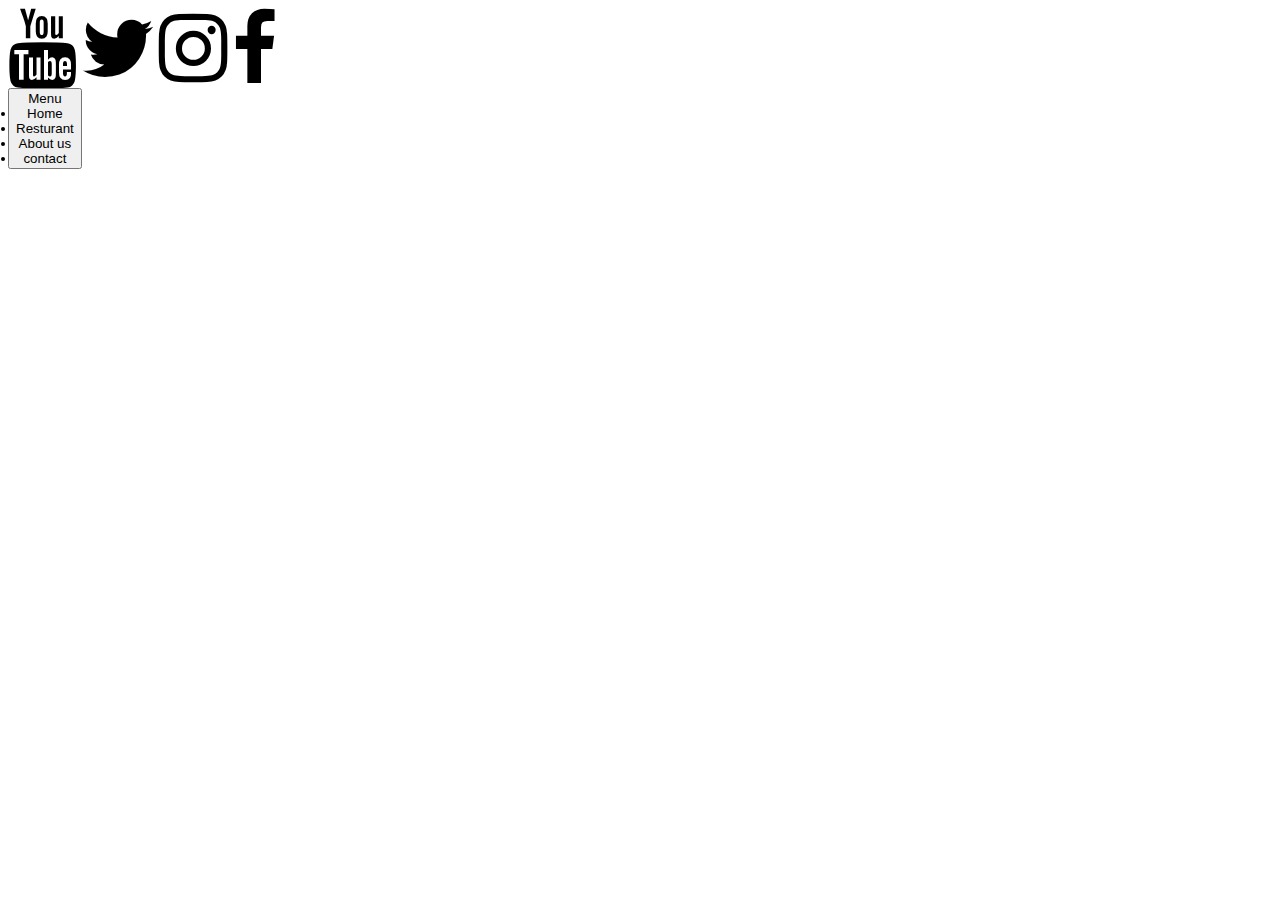
==== index.html @ 33984f8a "initial commit" ====
<!DOCTYPE html>
<html lang="en">
<head>
    <meta charset="UTF-8">
    <meta name="viewport" content="width=<><>>, initial-scale=1.0">
    <meta http-equiv="X-UA-Compatible" content="ie=edge">
    <title>Document</title>
    <link rel="stylesheet" href="css/font-awesome.min.css">
    <link rel="stylesheet" href="css/swihili.css">
</head>

<body>

    
    <div class="image">
        <i class="fa fa-youtube swahili-font"></i>
        <i class="fa fa-twitter swahili-font"></i>
        <span class="fa fa-instagram swahili-font"></span>
        <span class="fa fa-facebook swahili-font"></span>
    </div>



    <div class="button">
    <button type="button" class ="btn btn-dropdown-toggle">Menu</li>
    
        <li>Home</li>
        <li> Resturant </li>
        <li> About us  </li>
        <li> contact </li>
    </ul>
    
    
</body>
</html>
---- css/swihili.css ----
.swahili-font {
    font-size: 80px;
}
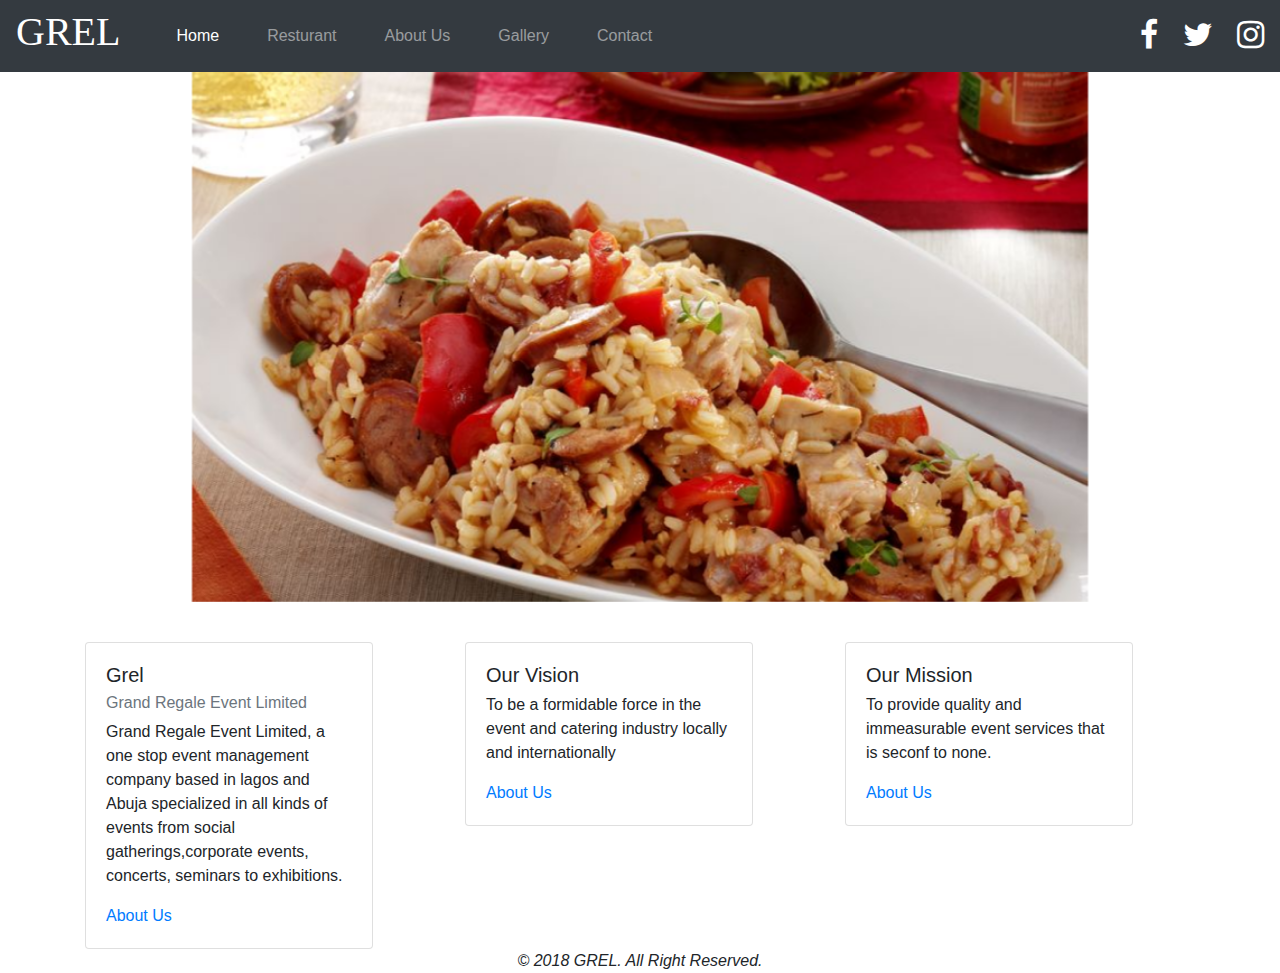
==== commit edb18fb5: "home page adjustment" ====
--- a/index.html
+++ b/index.html
@@ -2,34 +2,157 @@
 <html lang="en">
 <head>
     <meta charset="UTF-8">
-    <meta name="viewport" content="width=<><>>, initial-scale=1.0">
+    <meta name="viewport" content="width=<><>, initial-scale=1.0">
     <meta http-equiv="X-UA-Compatible" content="ie=edge">
-    <title>Document</title>
+    <title>project1</title>
+    <link rel="stylesheet" href="css/bootstrap.min.css">
     <link rel="stylesheet" href="css/font-awesome.min.css">
-    <link rel="stylesheet" href="css/swihili.css">
+    <link rel="stylesheet" href="css/style.css">
 </head>
 
 <body>
+  <nav class="navbar navbar-expand-lg navbar-dark bg-dark">
+    <a class="brand-font h1 space" href="#">GREL</a>
+    <button class="navbar-toggler" type="button" data-toggle="collapse" data-target="#navbarText" aria-controls="navbarText" aria-expanded="false" aria-label="Toggle navigation">
+      <span class="navbar-toggler-icon"></span>
+    </button>
+    <div class="collapse navbar-collapse" id="navbarText">
+      <ul class="navbar-nav mr-auto move">
+        <li class="nav-item active">
+          <a class="nav-link  " href="index.html">Home <span class="sr-only"></span></a>
+        </li>
+        <li class="nav-item">
+          <a class="nav-link " href="indexResturant.html">Resturant</a>
+        </li>
+        <li class="nav-item">
+          <a class="nav-link" href="indexAbout.html">About Us</a>
+        </li>
+        <li class="nav-item">
+          <a class="nav-link" href="indexGallery.html">Gallery</a>
+        </li>
+        <li class="nav-item">
+          <a class="nav-link" href="indexContact.html">Contact</a>
+        </li>
+      </ul>
 
-    
-    <div class="image">
-        <i class="fa fa-youtube swahili-font"></i>
-        <i class="fa fa-twitter swahili-font"></i>
-        <span class="fa fa-instagram swahili-font"></span>
-        <span class="fa fa-facebook swahili-font"></span>
+      <span class="my-2 my-lg-0 icon-space">
+        <i class="fa fa-facebook fa-2x"></i>
+        <span class="fa fa-twitter fa-2x"></span>
+        <span class="fa fa-instagram fa-2x"></span>
+      </span>
     </div>
+  </nav>
+
+  <div id="carouselExampleControls" class="carousel slide" data-ride="carousel">
+    <div class="carousel-inner">
+      <div class="carousel-item active">
+        <img class="d-block m-auto slide-img" src="image/jambolayar.jpg" alt="First slide">
+      </div>
+      <div class="carousel-item">
+        <img class="d-block m-auto slide-img" src="image/jollof.R.jpg" alt="Second slide">
+      </div>
+      <div class="carousel-item">
+        <img class="d-block m-auto slide-img"  src="image/pepperr.jpg" alt="Third slide">
+      </div>
+      <div class="carousel-item">
+        <img class="d-block m-auto slide-img" src="image/friedb.jpg" alt="fourth slide">
+      </div>
+      <div class="carousel-item">
+        <img class="d-block m-auto slide-img" src="image/singap.jpg" alt="fifth slide">
+      </div>
+      <div class="carousel-item">
+        <img class="d-block m-auto slide-img" src="image/shredb.jpg" alt="sixth slide">
+      </div>
+    <div class="carousel-item">
+    <img class="d-block m-auto slide-img" src="image/yamp.jpg" alt="seventh slide">
+  </div>
+    <div class="carousel-item">
+    <img class="d-block m-auto slide-img" src="image/beafs.jpg" alt="eighth slide">
+    </div>
+    <div class="carousel-item">
+    <img class="d-block m-auto slide-img" src="image/efo.jpg" alt="eighth slide">
+  </div>
+    <div class="carousel-item">
+    <img class="d-block m-auto slide-img" src="image/des7.jpg" alt="eighth slide">
+  </div>
+    <div class="carousel-item">
+    <img class="d-block m-auto slide-img" src="image/des6.jpg" alt="eighth slide">
+  </div>
+    <a class="carousel-control-prev" href="#carouselExampleControls" role="button" data-slide="prev">
+    <span class="carousel-control-prev-icon" aria-hidden="true"></span>
+    <span class="sr-only">Previous</span>
+  </a>
+     <a class="carousel-control-next" href="#carouselExampleControls" role="button" data-slide="next">
+     <span class="carousel-control-next-icon" aria-hidden="true"></span>
+     <span class="sr-only">Next</span>
+  </a>
+  
+  </div>
+  </div>
+
+  <div class="container margin">
+    <div class="row">
+      <div class="col-sm">
+        <div class="card" style="width: 18rem;">
+          <div class="card-body">
+            <h5 class="card-title">Grel</h5>
+            <h6 class="card-subtitle mb-2 text-muted">Grand Regale Event Limited</h6>
+            <p class="card-text">Grand Regale Event Limited, a one stop event management company based in lagos and Abuja 
+                specialized in all kinds of events from social gatherings,corporate events, concerts, seminars to exhibitions.</p>
+            <a href="indexAbout.html" class="card-link">About Us</a>
+            
+          </div>
+        </div>
+      </div>
+      <div class="col-sm">
+        <div class="card" style="width: 18rem;">
+          <div class="card-body">
+            <h5 class="card-title">Our Vision</h5>
+            <h6 class="card-subtitle mb-2 text-muted"></h6>
+            <p class="card-text"> To be a formidable force in the event and catering industry locally and internationally</p>
+            <a href="indexAbout.html" class="card-link">About Us</a>
+            
+          </div>
+        </div>
+      </div>
+      <div class="col-sm">
+          <div class="card" style="width: 18rem;">
+              <div class="card-body">
+                <h5 class="card-title">Our Mission</h5>
+                <h6 class="card-subtitle mb-2 text-muted"></h6>
+                <p class="card-text">To provide quality and immeasurable event services that is seconf to none.</p>
+                <a href="indexAbout.html" class="card-link">About Us</a>
+                
+              </div>
+            </div>
+      </div>
+    </div>
+  </div>
+      
+
+  
+
+  <div class "footer">
+  <div class = "footer-position"> 
+  <i> &copy; 2018 GREL. All Right Reserved.</i>
+  </div>
+  </div>
+     
+
+       
 
 
+  
+    
 
-    <div class="button">
-    <button type="button" class ="btn btn-dropdown-toggle">Menu</li>
+       
+  
+        
+
+
+    <script src="https://code.jquery.com/jquery-3.3.1.slim.min.js" integrity="sha384-q8i/X+965DzO0rT7abK41JStQIAqVgRVzpbzo5smXKp4YfRvH+8abtTE1Pi6jizo" crossorigin="anonymous"></script>
+    <script src="https://cdnjs.cloudflare.com/ajax/libs/popper.js/1.14.3/umd/popper.min.js" integrity="sha384-ZMP7rVo3mIykV+2+9J3UJ46jBk0WLaUAdn689aCwoqbBJiSnjAK/l8WvCWPIPm49" crossorigin="anonymous"></script>
+    <script src="js/bootstrap.min.js"></script>
     
-        <li>Home</li>
-        <li> Resturant </li>
-        <li> About us  </li>
-        <li> contact </li>
-    </ul>
-    
-    
-</body>
-</html>+ </body>
+ </html>--- a/css/style.css
+++ b/css/style.css
@@ -0,0 +1,37 @@
+.brand-font {
+    font-family: Brush Script MT;
+}
+.brand-font:hover {
+    text-decoration: none;
+    color: inherit;
+
+}
+.space {
+    margin-right: 3rem;
+    color: white;
+}
+.move > li {
+    margin-right: 2rem;
+}
+.icon-space > * {
+    padding-left: 20px;
+    cursor: pointer;
+    color:white;
+}
+.slide-img {
+    height: 530px;
+    width: 70%;
+}
+
+.margin {
+    margin-top: 40px;
+}
+
+/* @media() {
+    .slide-img {
+        height: 330px;
+    }
+} */
+.footer-position{
+    text-align: center;
+}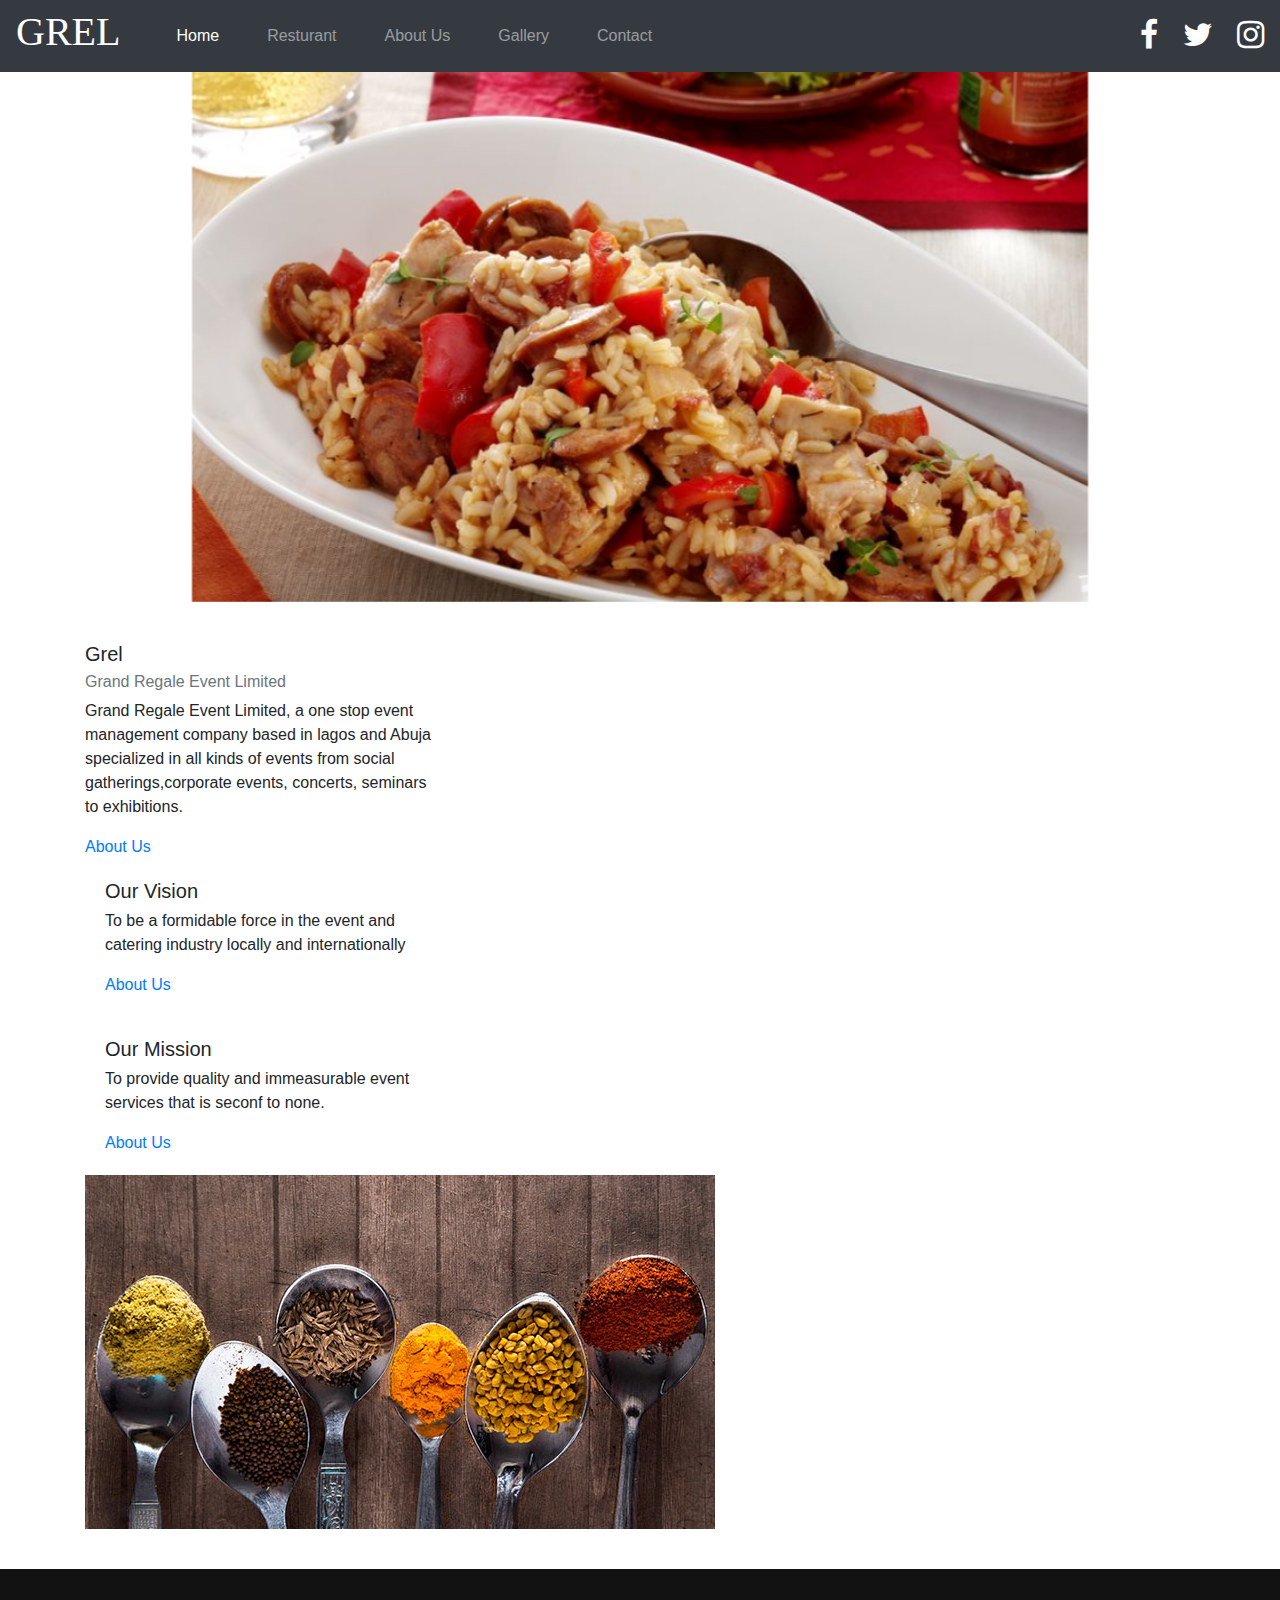
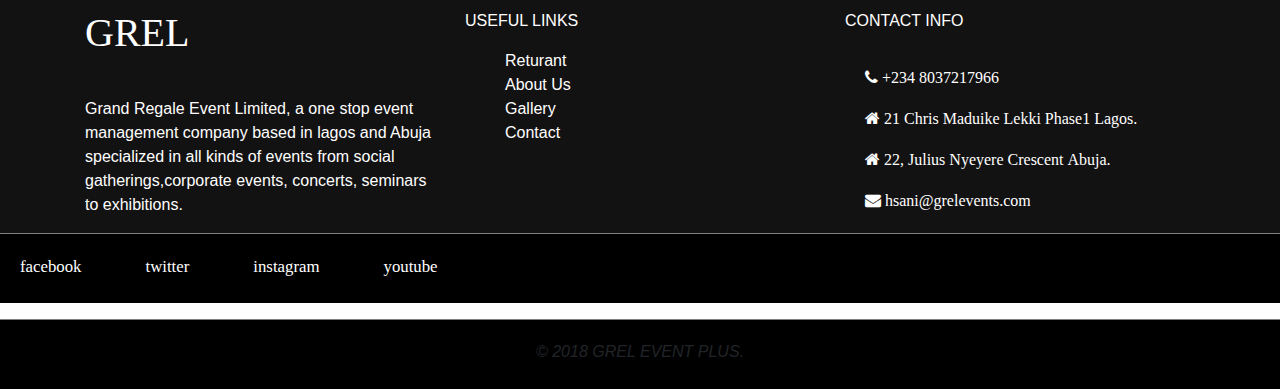
==== commit c1754016: "updates" ====
--- a/index.html
+++ b/index.html
@@ -12,132 +12,194 @@
 
 <body>
   <nav class="navbar navbar-expand-lg navbar-dark bg-dark">
-    <a class="brand-font h1 space" href="#">GREL</a>
-    <button class="navbar-toggler" type="button" data-toggle="collapse" data-target="#navbarText" aria-controls="navbarText" aria-expanded="false" aria-label="Toggle navigation">
-      <span class="navbar-toggler-icon"></span>
-    </button>
-    <div class="collapse navbar-collapse" id="navbarText">
-      <ul class="navbar-nav mr-auto move">
-        <li class="nav-item active">
-          <a class="nav-link  " href="index.html">Home <span class="sr-only"></span></a>
-        </li>
-        <li class="nav-item">
-          <a class="nav-link " href="indexResturant.html">Resturant</a>
-        </li>
-        <li class="nav-item">
-          <a class="nav-link" href="indexAbout.html">About Us</a>
-        </li>
-        <li class="nav-item">
-          <a class="nav-link" href="indexGallery.html">Gallery</a>
-        </li>
-        <li class="nav-item">
-          <a class="nav-link" href="indexContact.html">Contact</a>
-        </li>
-      </ul>
-
-      <span class="my-2 my-lg-0 icon-space">
-        <i class="fa fa-facebook fa-2x"></i>
-        <span class="fa fa-twitter fa-2x"></span>
-        <span class="fa fa-instagram fa-2x"></span>
-      </span>
-    </div>
-  </nav>
-
-  <div id="carouselExampleControls" class="carousel slide" data-ride="carousel">
-    <div class="carousel-inner">
-      <div class="carousel-item active">
-        <img class="d-block m-auto slide-img" src="image/jambolayar.jpg" alt="First slide">
-      </div>
-      <div class="carousel-item">
-        <img class="d-block m-auto slide-img" src="image/jollof.R.jpg" alt="Second slide">
-      </div>
-      <div class="carousel-item">
-        <img class="d-block m-auto slide-img"  src="image/pepperr.jpg" alt="Third slide">
-      </div>
-      <div class="carousel-item">
-        <img class="d-block m-auto slide-img" src="image/friedb.jpg" alt="fourth slide">
-      </div>
-      <div class="carousel-item">
-        <img class="d-block m-auto slide-img" src="image/singap.jpg" alt="fifth slide">
-      </div>
-      <div class="carousel-item">
-        <img class="d-block m-auto slide-img" src="image/shredb.jpg" alt="sixth slide">
-      </div>
-    <div class="carousel-item">
-    <img class="d-block m-auto slide-img" src="image/yamp.jpg" alt="seventh slide">
+  <a class="brand-font h1 space" href="#">GREL</a>
+  <button class="navbar-toggler" type="button" data-toggle="collapse" data-target="#navbarText" aria-controls="navbarText" aria-expanded="false" aria-label="Toggle navigation">
+  <span class="navbar-toggler-icon"></span>
+</button>
+<div class="collapse navbar-collapse" id="navbarText">
+  <ul class="navbar-nav mr-auto move">
+  <li class="nav-item active">
+  <a class="nav-link  " href="index.html">Home <span class="sr-only"></span></a>
+</li>
+  <li class="nav-item">
+  <a class="nav-link " href="Resturant.html">Resturant</a>
+</li>
+  <li class="nav-item">
+  <a class="nav-link" href="About.html">About Us</a>
+</li>
+  <li class="nav-item">
+  <a class="nav-link" href="Gallery.html">Gallery</a>
+</li>
+  <li class="nav-item">
+  <a class="nav-link" href="Contact.html">Contact</a>
+</li>
+</ul>
+
+  <span class="my-2 my-lg-0 icon-space">
+  <i class="fa fa-facebook fa-2x"></i>
+  <span class="fa fa-twitter fa-2x"></span>
+  <span class="fa fa-instagram fa-2x"></span>
+</span>
+</div>
+</nav>
+
+<div id="carouselExampleControls" class="carousel slide" data-ride="carousel">
+  <div class="carousel-inner">
+  <div class="carousel-item active">
+  <img class="d-block m-auto slide-img" src="image/jambolayar.jpg" alt="First slide">
+</div>
+  <div class="carousel-item">
+  <img class="d-block m-auto slide-img" src="image/jollof.R.jpg" alt="Second slide">
+</div>
+  <div class="carousel-item">
+  <img class="d-block m-auto slide-img"  src="image/pepperr.jpg" alt="Third slide">
+</div>
+  <div class="carousel-item">
+  <img class="d-block m-auto slide-img" src="image/friedb.jpg" alt="fourth slide">
+</div>
+  <div class="carousel-item">
+  <img class="d-block m-auto slide-img" src="image/singap.jpg" alt="fifth slide">
+</div>
+  <div class="carousel-item">
+  <img class="d-block m-auto slide-img" src="image/shredb.jpg" alt="sixth slide">
+</div>
+  <div class="carousel-item">
+  <img class="d-block m-auto slide-img" src="image/yamp.jpg" alt="seventh slide">
+</div>
+  <div class="carousel-item">
+  <img class="d-block m-auto slide-img" src="image/beafs.jpg" alt="eighth slide">
   </div>
-    <div class="carousel-item">
-    <img class="d-block m-auto slide-img" src="image/beafs.jpg" alt="eighth slide">
-    </div>
-    <div class="carousel-item">
-    <img class="d-block m-auto slide-img" src="image/efo.jpg" alt="eighth slide">
+  <div class="carousel-item">
+  <img class="d-block m-auto slide-img" src="image/efo.jpg" alt="eighth slide">
+</div>
+  <div class="carousel-item">
+  <img class="d-block m-auto slide-img" src="image/des7.jpg" alt="eighth slide">
+</div>
+  <div class="carousel-item">
+  <img class="d-block m-auto slide-img" src="image/des6.jpg" alt="eighth slide">
+</div>
+  <div class="carousel-item">
+  <img class="d-block m-auto slide-img" src="image/des6.jpg" alt="eighth slide">
   </div>
-    <div class="carousel-item">
-    <img class="d-block m-auto slide-img" src="image/des7.jpg" alt="eighth slide">
-  </div>
-    <div class="carousel-item">
-    <img class="d-block m-auto slide-img" src="image/des6.jpg" alt="eighth slide">
-  </div>
-    <a class="carousel-control-prev" href="#carouselExampleControls" role="button" data-slide="prev">
-    <span class="carousel-control-prev-icon" aria-hidden="true"></span>
-    <span class="sr-only">Previous</span>
-  </a>
-     <a class="carousel-control-next" href="#carouselExampleControls" role="button" data-slide="next">
-     <span class="carousel-control-next-icon" aria-hidden="true"></span>
-     <span class="sr-only">Next</span>
-  </a>
+  <a class="carousel-control-prev" href="#carouselExampleControls" role="button" data-slide="prev">
+  <span class="carousel-control-prev-icon" aria-hidden="true"></span>
+  <span class="sr-only">Previous</span>
+</a>
+  <a class="carousel-control-next" href="#carouselExampleControls" role="button" data-slide="next">
+  <span class="carousel-control-next-icon" aria-hidden="true"></span>
+  <span class="sr-only">Next</span>
+</a>
+</div>
+</div>
+
+<div class="container margin">
+  <div class="row">
+  <div class="col-sm-4">
+  <div class="card-deck>
+  <div class="card-body">
+  <h5 class="card-title">Grel</h5>
+  <h6 class="card-subtitle mb-2 text-muted">Grand Regale Event Limited</h6>
+  <p class="card-text">Grand Regale Event Limited, a one stop event management company based in lagos and Abuja 
+  specialized in all kinds of events from social gatherings,corporate events, concerts, seminars to exhibitions.</p>
+  <a href="About.html" class="card-link">About Us</a>
+            
+</div>
+</div>
+</div>
+<div class="col-sm-4">
+  <div class="card-deck" >
+  <div class="card-body">
+  <h5 class="card-title">Our Vision</h5>
+  <h6 class="card-subtitle mb-2 text-muted"></h6>
+  <p class="card-text"> To be a formidable force in the event and catering industry locally and internationally</p>
+  <a href="About.html" class="card-link">About Us</a>
+            
+</div>
+</div>
+</div>
+<div class="col-sm-4">
+  <div class="card-deck" >
+  <div class="card-body">
+  <h5 class="card-title">Our Mission</h5>
+  <h6 class="card-subtitle mb-2 text-muted"></h6>
+  <p class="card-text">To provide quality and immeasurable event services that is seconf to none.</p>
+  <a href="About.html" class="card-link">About Us</a>
+                
+</div>
+</div>
+</div>
+<img class="mage" src="image/spice.jpg">
+</div>
+</div>
+
+<div class="footer-content margin">
+ <div class="container">
+ <div class="row">
+ <div class="col-md-4 margin">
+ <a class="brand-font h1 space" href="#">GREL</a>
+ <p class="margin">Grand Regale Event Limited, a one stop event management company based in lagos and Abuja 
+ specialized in all kinds of events from social gatherings,corporate events, concerts, seminars to exhibitions.</p>
+      
+</div>
+ <div class="col-md-4 margin">
+ <p> USEFUL LINKS</p>
+ <ul class="m ">
+ <li class="mi active  ">
+ <a class="mo   " href="Resturant.html">Returant<span class="sr-only"></span></a>
+</li>
+ <li class="mi">
+ <a class="mo  " href="About.html">About Us</a>
+ </li>
+ <li class="mi " >
+ <a class="mo " href="Gallery.html">Gallery</a>
+</li>
+<li class="mi ">
+ <a class="mo " href="Contact.html">Contact</a>
+</li>
+</ul>
+</nav>
+</div>
+
+<div class="col-md-4 margin">
+  <p> CONTACT INFO</p>
+  <span class="my-2 my-lg-0 icon-space marginn">
+  <i class="fa fa-phone fa-1x"> +234 8037217966</i>
+  <span class="fa fa-home fa-1x"> 21 Chris Maduike Lekki Phase1 Lagos.</span>
+  <span class="fa fa-home fa-1x"> 22, Julius Nyeyere Crescent Abuja.</span>
+  <span class="fa fa-envelope fa-1x"> hsani@grelevents.com </span>
+  </span>
+            
+</div>
+</div>
+</div>
+</div>
   
-  </div>
-  </div>
-
-  <div class="container margin">
-    <div class="row">
-      <div class="col-sm">
-        <div class="card" style="width: 18rem;">
-          <div class="card-body">
-            <h5 class="card-title">Grel</h5>
-            <h6 class="card-subtitle mb-2 text-muted">Grand Regale Event Limited</h6>
-            <p class="card-text">Grand Regale Event Limited, a one stop event management company based in lagos and Abuja 
-                specialized in all kinds of events from social gatherings,corporate events, concerts, seminars to exhibitions.</p>
-            <a href="indexAbout.html" class="card-link">About Us</a>
-            
-          </div>
-        </div>
-      </div>
-      <div class="col-sm">
-        <div class="card" style="width: 18rem;">
-          <div class="card-body">
-            <h5 class="card-title">Our Vision</h5>
-            <h6 class="card-subtitle mb-2 text-muted"></h6>
-            <p class="card-text"> To be a formidable force in the event and catering industry locally and internationally</p>
-            <a href="indexAbout.html" class="card-link">About Us</a>
-            
-          </div>
-        </div>
-      </div>
-      <div class="col-sm">
-          <div class="card" style="width: 18rem;">
-              <div class="card-body">
-                <h5 class="card-title">Our Mission</h5>
-                <h6 class="card-subtitle mb-2 text-muted"></h6>
-                <p class="card-text">To provide quality and immeasurable event services that is seconf to none.</p>
-                <a href="indexAbout.html" class="card-link">About Us</a>
-                
-              </div>
-            </div>
-      </div>
-    </div>
-  </div>
+    
+<div class="med-footer">
+  <ul class="med ">
+  <li class="met active  ">
+  <a class="me   " href="fa fa-facebook">facebook<span class="sr-only"></span></a>
+  </li>
+  <li class="met">
+  <a class="me  " href="fa fa-twitter">twitter</a>
+  </li>
+  <li class="met " >
+  <a class="me " href="fa fa-instagram">instagram</a>
+  </li>
+  <li class="met ">
+  <a class="me " href="indexGallery.html">youtube</a>
+</li>
+</ul>
+</nav>
+</div>
+     
       
-
-  
-
-  <div class "footer">
+<div class "footer">
   <div class = "footer-position"> 
-  <i> &copy; 2018 GREL. All Right Reserved.</i>
-  </div>
-  </div>
-     
+  <i> &copy; 2018 GREL EVENT PLUS.</i>
+</div>
+</div>
+
 
        
 
@@ -150,9 +212,9 @@
         
 
 
-    <script src="https://code.jquery.com/jquery-3.3.1.slim.min.js" integrity="sha384-q8i/X+965DzO0rT7abK41JStQIAqVgRVzpbzo5smXKp4YfRvH+8abtTE1Pi6jizo" crossorigin="anonymous"></script>
-    <script src="https://cdnjs.cloudflare.com/ajax/libs/popper.js/1.14.3/umd/popper.min.js" integrity="sha384-ZMP7rVo3mIykV+2+9J3UJ46jBk0WLaUAdn689aCwoqbBJiSnjAK/l8WvCWPIPm49" crossorigin="anonymous"></script>
-    <script src="js/bootstrap.min.js"></script>
+  <script src="https://code.jquery.com/jquery-3.3.1.slim.min.js" integrity="sha384-q8i/X+965DzO0rT7abK41JStQIAqVgRVzpbzo5smXKp4YfRvH+8abtTE1Pi6jizo" crossorigin="anonymous"></script>
+  <script src="https://cdnjs.cloudflare.com/ajax/libs/popper.js/1.14.3/umd/popper.min.js" integrity="sha384-ZMP7rVo3mIykV+2+9J3UJ46jBk0WLaUAdn689aCwoqbBJiSnjAK/l8WvCWPIPm49" crossorigin="anonymous"></script>
+  <script src="js/bootstrap.min.js"></script>
     
- </body>
- </html>+</body>
+</html>--- a/css/style.css
+++ b/css/style.css
@@ -4,7 +4,12 @@
 .brand-font:hover {
     text-decoration: none;
     color: inherit;
+}
 
+.footer-content {
+    background-color: rgb(19, 18, 18);
+    color: white;
+    
 }
 .space {
     margin-right: 3rem;
@@ -12,6 +17,9 @@
 }
 .move > li {
     margin-right: 2rem;
+}
+.menu{
+    color:white;
 }
 .icon-space > * {
     padding-left: 20px;
@@ -22,11 +30,33 @@
     height: 530px;
     width: 70%;
 }
+.cat >*{
+    width:90%;
+    height:25px;
+    
+}
+.mage{
+    display:flex-right;
+}
+.box{
+    height:300px;
+    width:100%;
+}
 
 .margin {
     margin-top: 40px;
 }
-
+.margina{
+    margin-top: 50px;
+}
+.marginn >*{
+    margin-top: 20px;
+    margin-right:2rem;
+}
+.co{
+    text-decoration: none;
+    color:white;
+}
 /* @media() {
     .slide-img {
         height: 330px;
@@ -34,4 +64,76 @@
 } */
 .footer-position{
     text-align: center;
+    background-color: black;
+    width: 100%;
+    height: 70px;
+    border-top: 1px solid gray;
+    padding: 20px;
+
+}
+.media{
+    align-content: right;
+    margin-right: 4rem;
+        
+}
+.med{
+    
+    list-style: none;
+    display: flex;
+    background-color: black;
+    text-align: center;
+    width: 100%;
+    height: 70px;
+    border-top: 1px solid gray;
+    padding: 20px;
+   
+    
+    
+}
+.me{
+    color: white;
+    background-color: black;
+    font-family: Brush Script MT;
+    margin-right: 4rem;
+    font-size:1.05rem;
+
+}
+.mi{
+    list-style: none;
+    
+}
+.mo{
+    color:white;
+    
+}
+
+
+body{
+    background-image: url('image/des7.jpg');
+}
+.cad{
+    display: inline-block;
+}
+.myTab{
+    width:100%;
+    height:20%;
+    border-block-end: 10%;
+    border-block-end-color: rgb(97, 3, 3);
+}
+.gay{
+    text-align:center;
+    
+}
+.jump{
+    background-color: brown;
+}
+.main{
+    text-align: center;
+    font-family: Brush Script MT;
+    font-size:6rems;
+}
+.our{
+    text-align: center;
+    font-family: Brush Script MT;
+    font-size: 9rems;
 }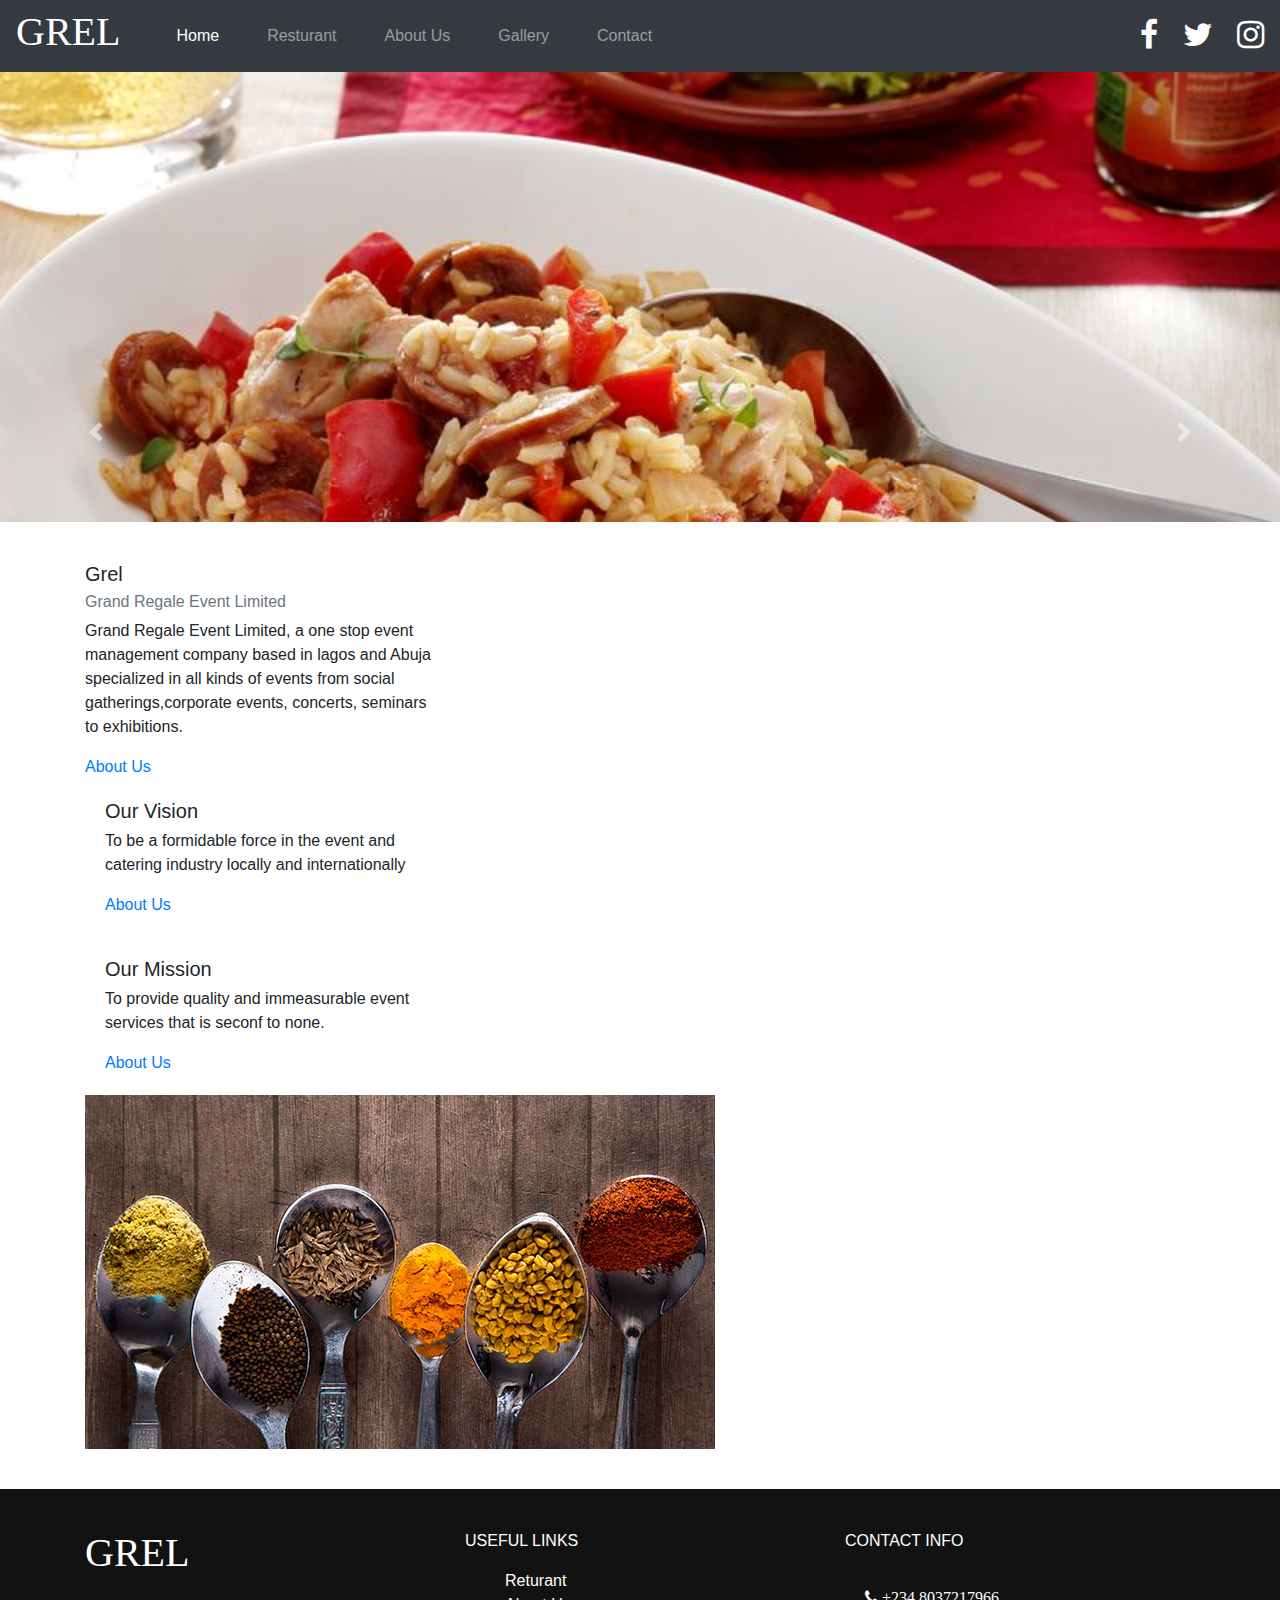
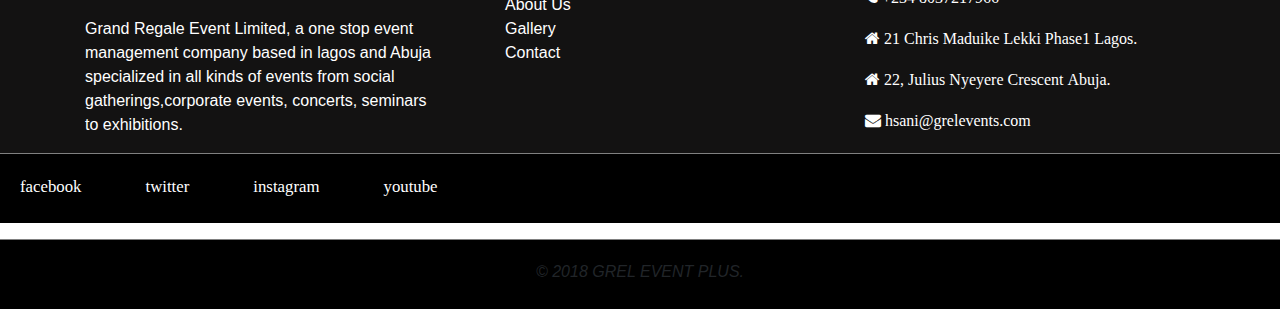
==== commit e3a59e9d: "made a small change you should experiment with. will explain code when we get a chance to discuss" ====
--- a/index.html
+++ b/index.html
@@ -8,6 +8,19 @@
     <link rel="stylesheet" href="css/bootstrap.min.css">
     <link rel="stylesheet" href="css/font-awesome.min.css">
     <link rel="stylesheet" href="css/style.css">
+	
+	<style>
+		.makeImageFit {
+		height: auto;
+		width: 100%;
+		}
+		.carousel.setCarouselHeight {
+		height: 450px;
+		overflow-y: hidden;
+		}
+	</style>
+	
+	
 </head>
 
 <body>
@@ -43,43 +56,43 @@
 </div>
 </nav>
 
-<div id="carouselExampleControls" class="carousel slide" data-ride="carousel">
+<div id="carouselExampleControls" class="carousel setCarouselHeight slide" data-ride="carousel">
   <div class="carousel-inner">
   <div class="carousel-item active">
-  <img class="d-block m-auto slide-img" src="image/jambolayar.jpg" alt="First slide">
-</div>
-  <div class="carousel-item">
-  <img class="d-block m-auto slide-img" src="image/jollof.R.jpg" alt="Second slide">
-</div>
-  <div class="carousel-item">
-  <img class="d-block m-auto slide-img"  src="image/pepperr.jpg" alt="Third slide">
-</div>
-  <div class="carousel-item">
-  <img class="d-block m-auto slide-img" src="image/friedb.jpg" alt="fourth slide">
-</div>
-  <div class="carousel-item">
-  <img class="d-block m-auto slide-img" src="image/singap.jpg" alt="fifth slide">
-</div>
-  <div class="carousel-item">
-  <img class="d-block m-auto slide-img" src="image/shredb.jpg" alt="sixth slide">
-</div>
-  <div class="carousel-item">
-  <img class="d-block m-auto slide-img" src="image/yamp.jpg" alt="seventh slide">
-</div>
-  <div class="carousel-item">
-  <img class="d-block m-auto slide-img" src="image/beafs.jpg" alt="eighth slide">
+  <img class="d-block m-auto slide-img makeImageFit" src="image/jambolayar.jpg" alt="First slide">
+</div>
+  <div class="carousel-item">
+  <img class="d-block m-auto slide-img makeImageFit" src="image/jollof.R.jpg" alt="Second slide">
+</div>
+  <div class="carousel-item">
+  <img class="d-block m-auto slide-img makeImageFit"  src="image/pepperr.jpg" alt="Third slide">
+</div>
+  <div class="carousel-item">
+  <img class="d-block m-auto slide-img makeImageFit" src="image/friedb.jpg" alt="fourth slide">
+</div>
+  <div class="carousel-item">
+  <img class="d-block m-auto slide-img makeImageFit" src="image/singap.jpg" alt="fifth slide">
+</div>
+  <div class="carousel-item">
+  <img class="d-block m-auto slide-img makeImageFit" src="image/shredb.jpg" alt="sixth slide">
+</div>
+  <div class="carousel-item">
+  <img class="d-block m-auto slide-img makeImageFit" src="image/yamp.jpg" alt="seventh slide">
+</div>
+  <div class="carousel-item">
+  <img class="d-block m-auto slide-img makeImageFit" src="image/beafs.jpg" alt="eighth slide">
   </div>
   <div class="carousel-item">
-  <img class="d-block m-auto slide-img" src="image/efo.jpg" alt="eighth slide">
-</div>
-  <div class="carousel-item">
-  <img class="d-block m-auto slide-img" src="image/des7.jpg" alt="eighth slide">
-</div>
-  <div class="carousel-item">
-  <img class="d-block m-auto slide-img" src="image/des6.jpg" alt="eighth slide">
-</div>
-  <div class="carousel-item">
-  <img class="d-block m-auto slide-img" src="image/des6.jpg" alt="eighth slide">
+  <img class="d-block m-auto slide-img makeImageFit" src="image/efo.jpg" alt="eighth slide">
+</div>
+  <div class="carousel-item">
+  <img class="d-block m-auto slide-img makeImageFit" src="image/des7.jpg" alt="eighth slide">
+</div>
+  <div class="carousel-item">
+  <img class="d-block m-auto slide-img makeImageFit" src="image/des6.jpg" alt="eighth slide">
+</div>
+  <div class="carousel-item">
+  <img class="d-block m-auto slide-img makeImageFit" src="image/des6.jpg" alt="eighth slide">
   </div>
   <a class="carousel-control-prev" href="#carouselExampleControls" role="button" data-slide="prev">
   <span class="carousel-control-prev-icon" aria-hidden="true"></span>
